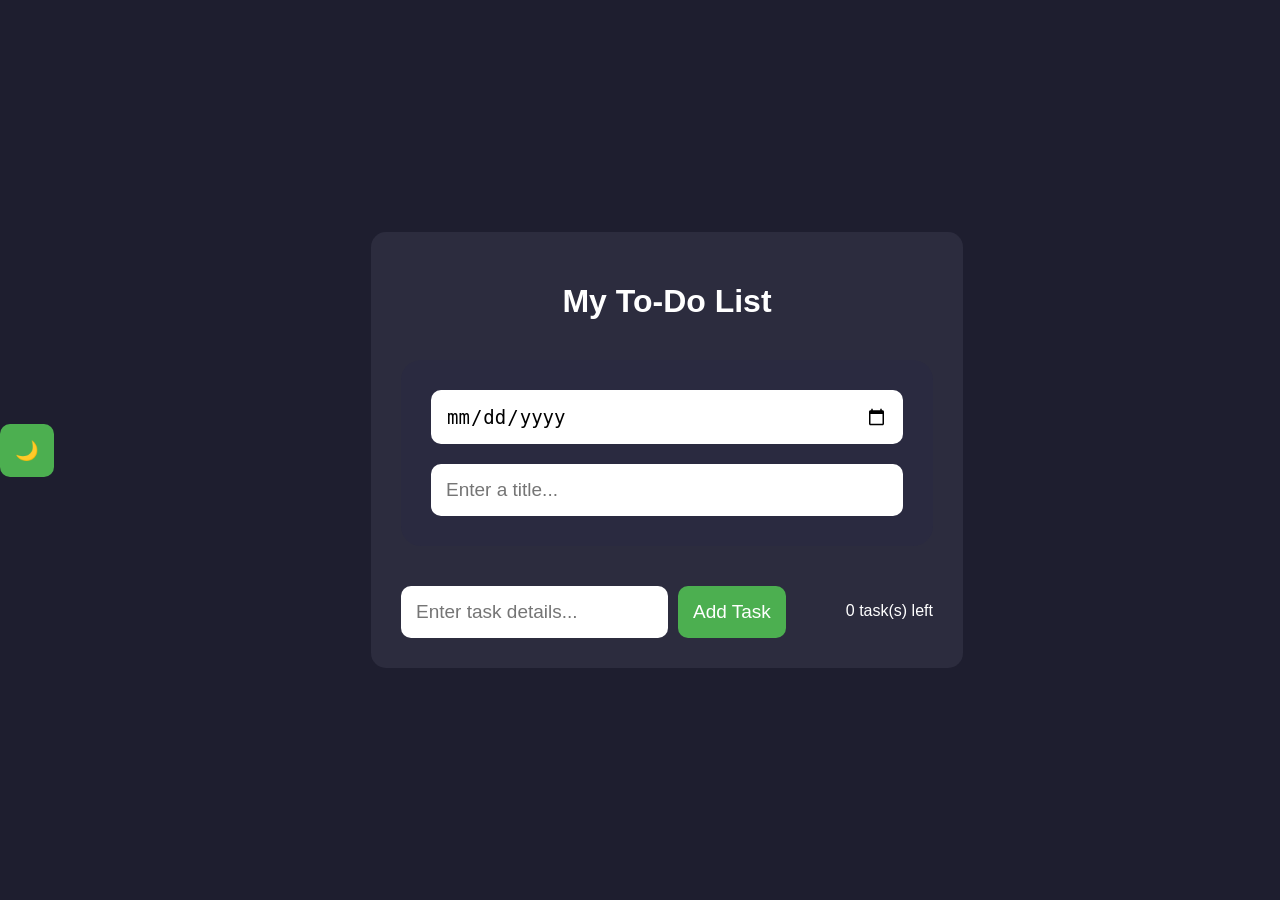
==== index.html @ 2b80ae4c "Update index.html" ====
<!DOCTYPE html>
<button id="themeToggle">🌙</button>
<html lang="en">
  <head>
    <link rel="manifest" href="manifest.json">
    <meta name="description" content="My To-Do App - A simple and powerful task manager with dark mode and filters.">
<meta name="keywords" content="to do app, task manager, todo list, productivity app">
<meta name="author" content="Your Name">
  <meta charset="UTF-8">
  <meta name="viewport" content="width=device-width, initial-scale=1.0"/> 
  <title>My To-Do App</title>
  <link rel="stylesheet" href="style.css">
    <meta name="google-site-verification" content="vOCV0Os45gOzk5Hj7LPyPyaB-r42zgN7ClSEJY7xaJQ" />
</head>
<body>

  <div class="container">
    <h1>My To-Do List</h1>

    <div class="card">
      <!-- Calendar FIRST -->
      <input type="date" id="dateInput" />
      
      <!-- Space + Task input -->
      <input type="text" id="taskInput" placeholder="Enter a title..." />
      </div>

    <div class="input-section"> 
      <input type="text" id="taskInput" placeholder="Enter task details..."> 
     
      <button onclick="addTask()">Add Task</button>
    <ul id="taskList"></ul>
    <p id="taskCount">0 tasks</p>
  </div>

  <script src="script.js"></script>
</body>
</html>
---- style.css ----
body {
  font-family: Arial, sans-serif;
  background: #1e1e2f;
  margin: 0;
  padding: 0;
  color: white;
  display: flex;
  justify-content: center;
  align-items: center;
  height: 100vh;
  transition: 0.3s;
}

body.light {
  background: #f5f5f5;
  color: #222;
}

.container {
  background: #2c2c3e;
  margin: 100px auto;
  text-align: center;
  padding: 30px;
  border-radius: 15px;
  max-width: 1000px;
}

h1 {
  margin-bottom: 40px;
  text-align: center;
}

.input-section {
  display: flex;
  gap: 10px;
}

.card {
  background: #2a2a40;
  padding: 30px; /* MORE SPACE */
  border-radius: 20px;
  margin-bottom: 40px;

  display: flex;
  flex-direction: column;
  gap: 20px; /* SPACE BETWEEN ELEMENTS */
}

input {
  flex: 1;
  padding: 15px;
  border-radius: 10px;
  border: none;
  font-size: 19px;
}

button {
  padding: 15px;
  border: none;
  background: #4caf50;
  color: white;
  border-radius: 10px;
  cursor: pointer;
  font-size: 19px;
}

button:hover {
  background: #16a34a;
}

li {
  margin-top: 15px;
  background: #3a3a50;
  padding: 20px;
  border-radius: 15px;
  cursor: pointer;
  margin-bttom: 15px;
}

li.done {
  text-decoration: line-through;
  opacity: 0.6;
  color: gray;
}
li {
  display: flex;
  justify-content: space-between;
  align-items: center;
}

.delete-btn {
  background: red;
  border: none;
  color: white;
  padding: 8px 10px;
  border-radius: 10px;
  cursor: pointer;
}
.filters {
  display: flex;
  justify-content: space-between;
  margin: 15px 0;
}

.filters button {
  flex: 1;
  margin: 4px;
  background: #555;
}
body.light .container {
  background: white;
}

body.light li {
  background: #ddd;
}
li {
  transition: all 0.4s ease;
}

li:hover {
  transform: scale(1.02);
}
#calendar {
  display: grid;
  grid-template-columns: repeat(7, 1fr);
  gap: 10px;
  margin-top: 20px;
}

.day {
  background: #2a2a40;
  padding: 15px;
  border-radius: 8px;
  min-height: 80px;
  font-size: 12px;
}

.day strong {
  display: block;
  margin-bottom: 5px;
}

.task-dot {
  width: 6px;
  height: 6px;
  background: #22c55e;
  border-radius: 50%;
  margin-top: 3px;
}
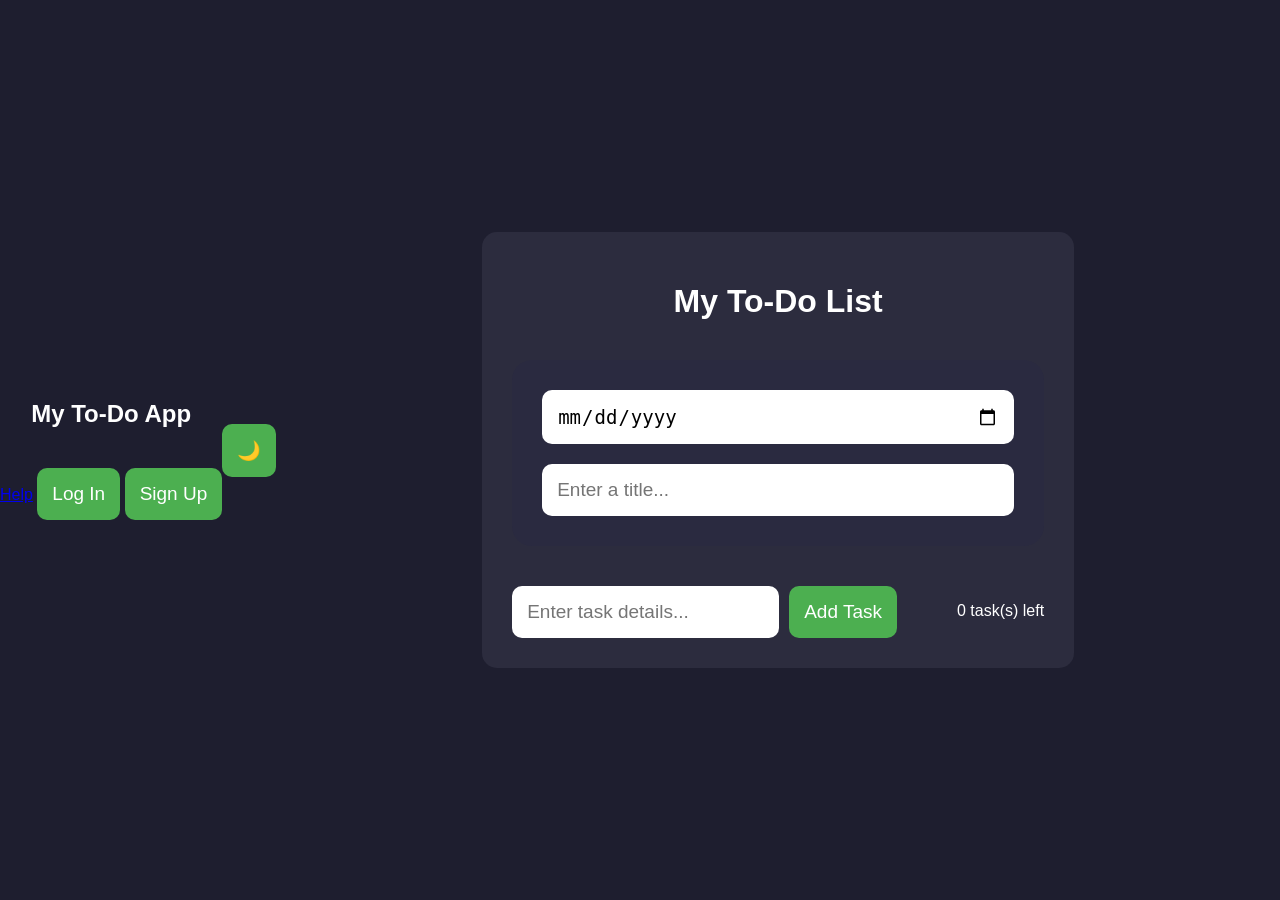
==== commit d4f40b21: "Update index.html" ====
--- a/index.html
+++ b/index.html
@@ -1,4 +1,13 @@
 <!DOCTYPE html>
+<nav class="navbar">
+  <h1>My To-Do App</h1>
+
+  <div class="nav-links">
+    <a href="#">Help</a>
+    <button class="login-btn">Log In</button>
+    <button class="signup-btn">Sign Up</button>
+  </div>
+</nav>
 <button id="themeToggle">🌙</button>
 <html lang="en">
   <head>
--- a/style.css
+++ b/style.css
@@ -9,6 +9,9 @@
   align-items: center;
   height: 100vh;
   transition: 0.3s;
+}
+.calendar-label {
+    display: none;
 }
 
 body.light {
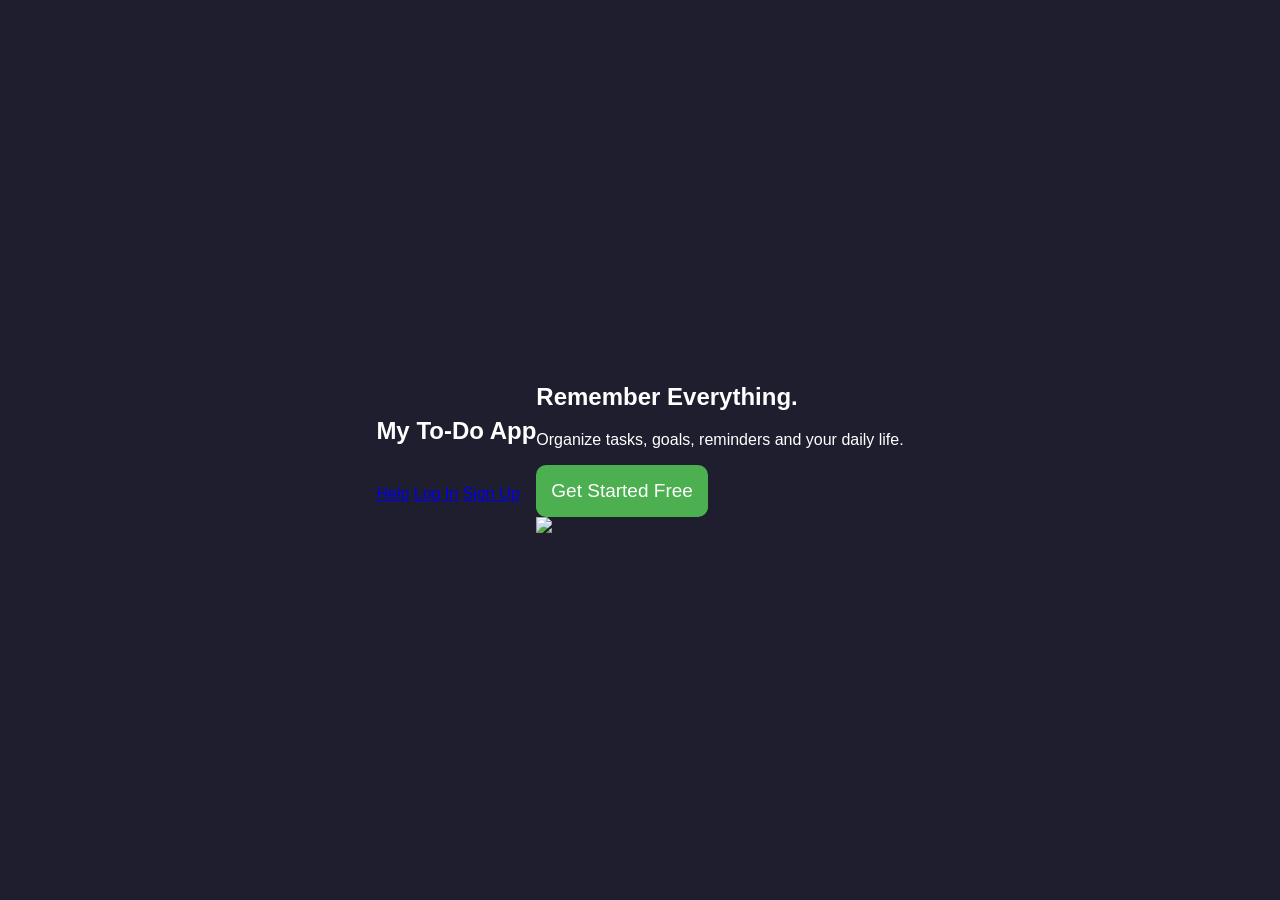
==== commit e20b44e5: "Create index.html" ====
--- a/index.html
+++ b/index.html
@@ -1,47 +1,49 @@
-<!DOCTYPE html>
-<nav class="navbar">
-  <h1>My To-Do App</h1>
-
-  <div class="nav-links">
-    <a href="#">Help</a>
-    <button class="login-btn">Log In</button>
-    <button class="signup-btn">Sign Up</button>
-  </div>
-</nav>
-<button id="themeToggle">🌙</button>
-<html lang="en">
-  <head>
-    <link rel="manifest" href="manifest.json">
-    <meta name="description" content="My To-Do App - A simple and powerful task manager with dark mode and filters.">
-<meta name="keywords" content="to do app, task manager, todo list, productivity app">
-<meta name="author" content="Your Name">
-  <meta charset="UTF-8">
-  <meta name="viewport" content="width=device-width, initial-scale=1.0"/> 
-  <title>My To-Do App</title>
-  <link rel="stylesheet" href="style.css">
-    <meta name="google-site-verification" content="vOCV0Os45gOzk5Hj7LPyPyaB-r42zgN7ClSEJY7xaJQ" />
-</head>
-<body>
-
-  <div class="container">
-    <h1>My To-Do List</h1>
-
-    <div class="card">
-      <!-- Calendar FIRST -->
-      <input type="date" id="dateInput" />
-      
-      <!-- Space + Task input -->
-      <input type="text" id="taskInput" placeholder="Enter a title..." />
-      </div>
-
-    <div class="input-section"> 
-      <input type="text" id="taskInput" placeholder="Enter task details..."> 
-     
-      <button onclick="addTask()">Add Task</button>
-    <ul id="taskList"></ul>
-    <p id="taskCount">0 tasks</p>
-  </div>
-
-  <script src="script.js"></script>
-</body>
-</html>
+<!DOCTYPE html>
+<html>
+<head>
+  <title>My To-Do App</title>
+  <link rel="stylesheet" href="style.css">
+</head>
+
+<body>
+
+<nav class="navbar">
+
+  <h1>My To-Do App</h1>
+
+  <div class="nav-links">
+    <a href="help.html">Help</a>
+    <a href="login.html">Log In</a>
+    <a href="signup.html">Sign Up</a>
+  </div>
+
+</nav>
+
+<section class="hero">
+
+  <div class="hero-text">
+
+    <h2>Remember Everything.</h2>
+
+    <p>
+      Organize tasks, goals, reminders and your daily life.
+    </p>
+
+    <a href="signup.html">
+      <button>Get Started Free</button>
+    </a>
+
+  </div>
+
+  <div class="hero-image">
+
+    <img id="slideImage" src="images/slide1.png">
+
+  </div>
+
+</section>
+
+<script src="slider.js"></script>
+
+</body>
+</html>
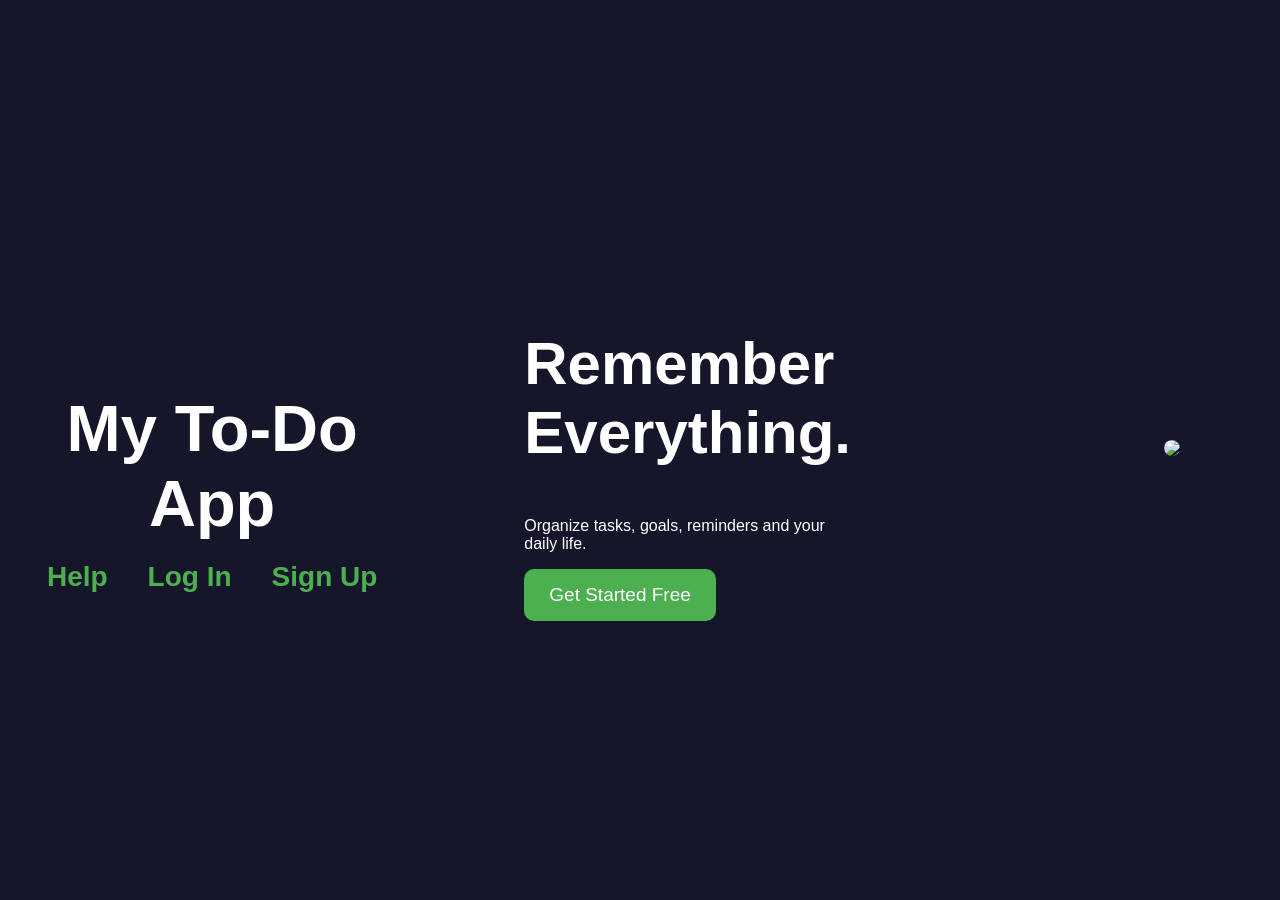
==== commit e54334d2: "Update index.html" ====
--- a/index.html
+++ b/index.html
@@ -8,6 +8,8 @@
 <body>
 
 <nav class="navbar">
+
+  <img id="sliderImage" src="" width="300">
 
   <h1>My To-Do App</h1>
 
--- a/style.css
+++ b/style.css
@@ -1,6 +1,6 @@
 body {
   font-family: Arial, sans-serif;
-  background: #1e1e2f;
+  background: #16162b;
   margin: 0;
   padding: 0;
   color: white;
@@ -10,6 +10,37 @@
   height: 100vh;
   transition: 0.3s;
 }
+
+.navbar{
+  display:flex;
+  flex-direction:column;
+  align-items:center;
+  padding-top: 30px;
+}
+
+.navbar h1{
+  font-size:65px;
+  color:white;
+  margin-bottom:20px;
+}
+
+.nav-links{
+  display:flex;
+  gap:40px;
+}
+
+.nav-links a{
+  color:#4CAF50;
+  text-decoration:none;
+  font-size:28px;
+  font-weight:bold;
+  transition:0.3s;
+}
+
+.nav-links a:hover{
+  color:#7CFF7C;
+}
+
 .calendar-label {
     display: none;
 }
@@ -19,6 +50,65 @@
   color: #222;
 }
 
+.hero{
+  display:flex;
+  justify-content:space-between;
+  align-items:center;
+  padding:60px 100px;
+}
+
+.hero-image img{
+  width:500px;
+  border-radius:20px;
+}
+
+.hero-text{
+  width:50%;
+}
+
+.hero-text h2{
+  font-size:60px;
+}
+
+.hero-text button{
+  background:#4CAF50;
+  color:white;
+  border:none;
+  padding:15px 25px;
+  border-radius:10px;
+  cursor:pointer;
+}
+
+.hero-image img{
+  width:450px;
+  border-radius:20px;
+}
+
+.auth-container{
+  width:350px;
+  margin:100px auto;
+  background:#262645;
+  padding:40px;
+  border-radius:20px;
+  display:flex;
+  flex-direction:column;
+  gap:20px;
+}
+
+.auth-container input{
+  padding:15px;
+  border-radius:10px;
+  border:none;
+}
+
+.auth-container button{
+  padding:15px;
+  border:none;
+  border-radius:10px;
+  background:#4CAF50;
+  color:white;
+  cursor:pointer;
+}
 .container {
   background: #2c2c3e;
   margin: 100px auto;
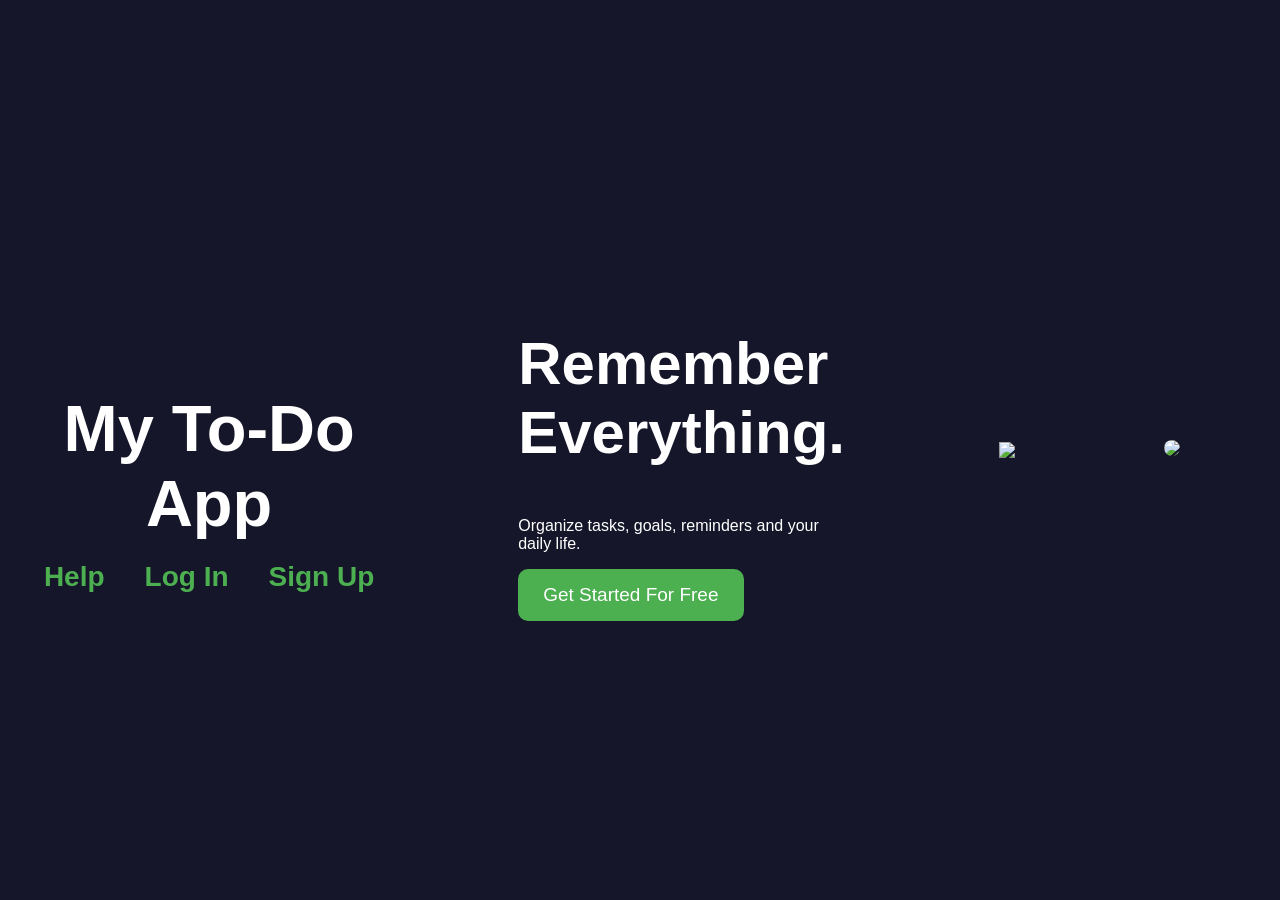
==== commit 1afce926: "Update index.html" ====
--- a/index.html
+++ b/index.html
@@ -32,10 +32,12 @@
     </p>
 
     <a href="signup.html">
-      <button>Get Started Free</button>
+      <button>Get Started For Free</button>
     </a>
 
   </div>
+
+  <img src="images/hero.svg">
 
   <div class="hero-image">
 
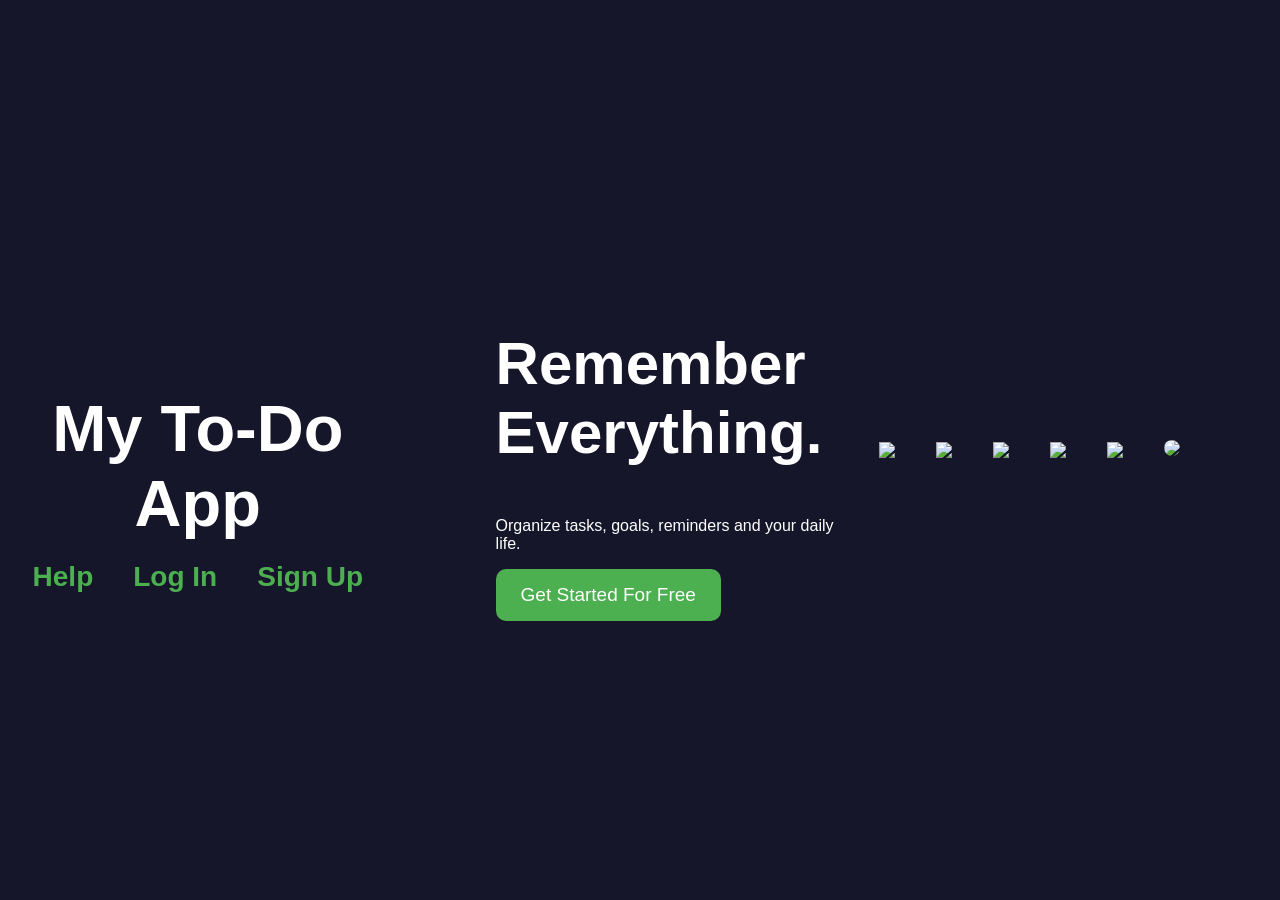
==== commit 99994595: "Update index.html" ====
--- a/index.html
+++ b/index.html
@@ -37,7 +37,11 @@
 
   </div>
 
-  <img src="images/hero.svg">
+  <img src="images/confident.svg">
+  <img src="images/focused.svg">
+  <img src="images/plan mode.svg">
+  <img src="images/stating.svg">
+  <img src="images/modern life.svg">
 
   <div class="hero-image">
 
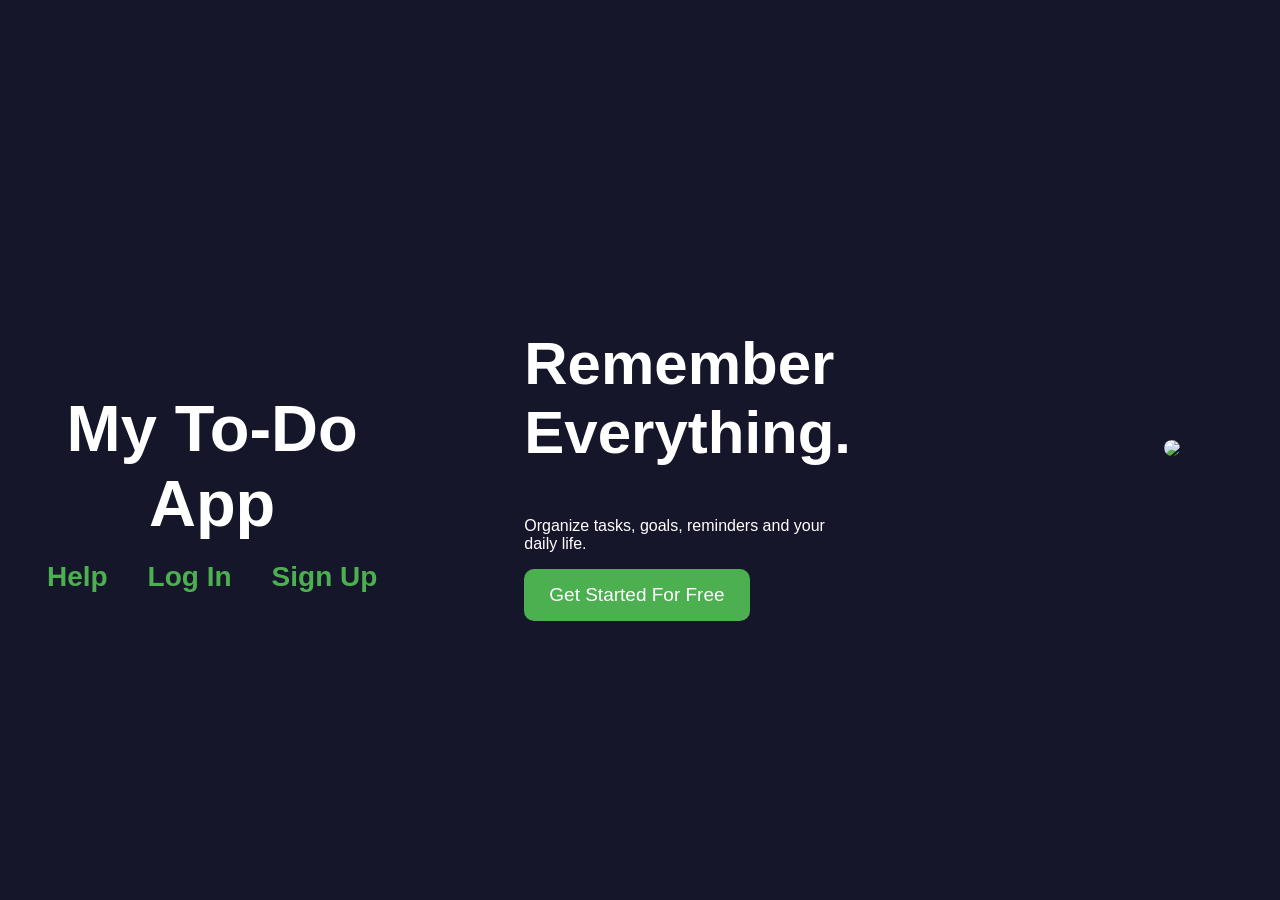
==== commit 669d3e01: "Update index.html" ====
--- a/index.html
+++ b/index.html
@@ -37,15 +37,9 @@
 
   </div>
 
-  <img src="images/confident.svg">
-  <img src="images/focused.svg">
-  <img src="images/plan mode.svg">
-  <img src="images/stating.svg">
-  <img src="images/modern life.svg">
-
   <div class="hero-image">
 
-    <img id="slideImage" src="images/slide1.png">
+    <img id="slideImage" src="images/confident.png">
 
   </div>
 
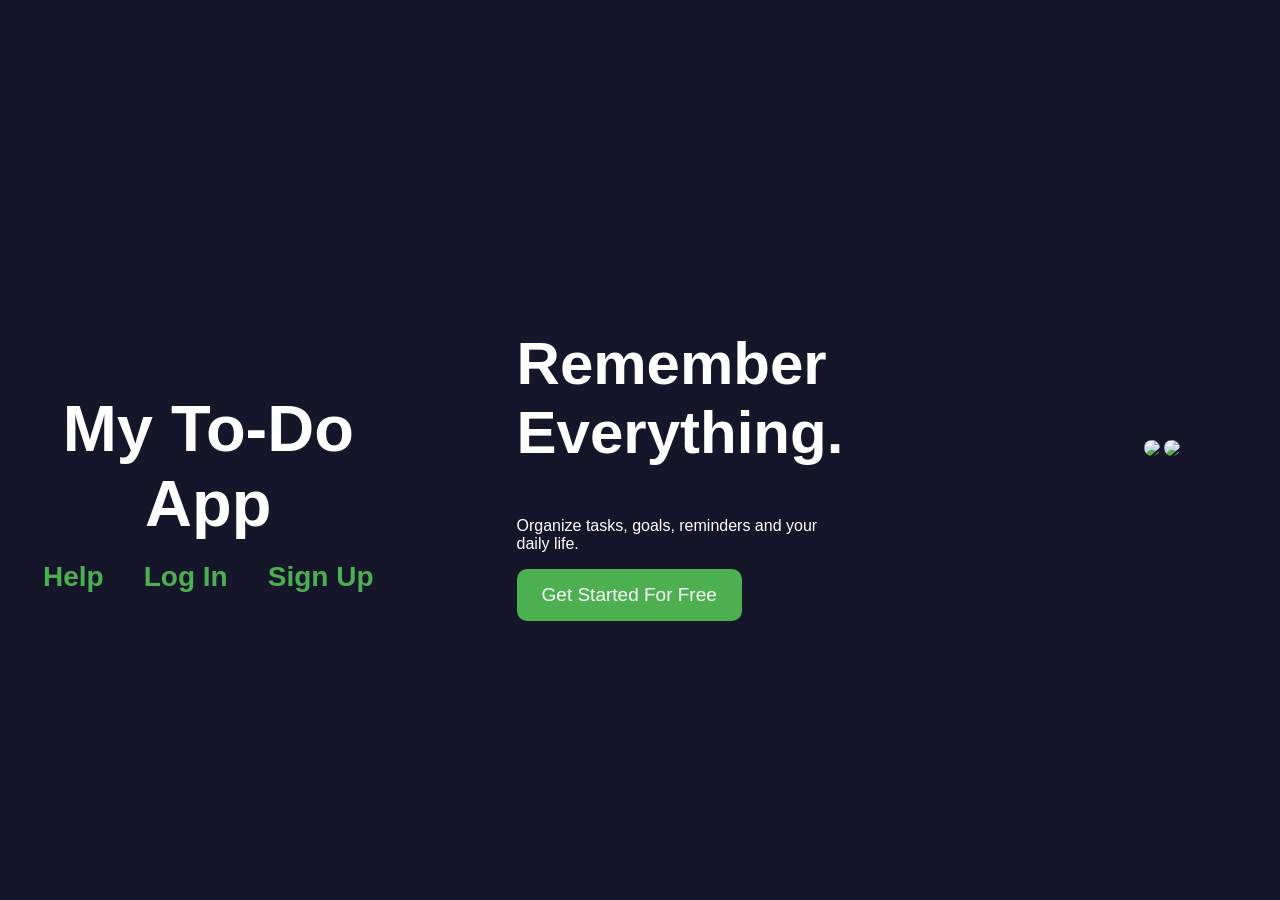
==== commit 71114c0a: "Update index.html" ====
--- a/index.html
+++ b/index.html
@@ -39,7 +39,8 @@
 
   <div class="hero-image">
 
-    <img id="slideImage" src="images/confident.png">
+    <img id="slideImage" src="images/confident.svg">
+    <img id="slideImage" src="images/plan mode.svg">
 
   </div>
 
